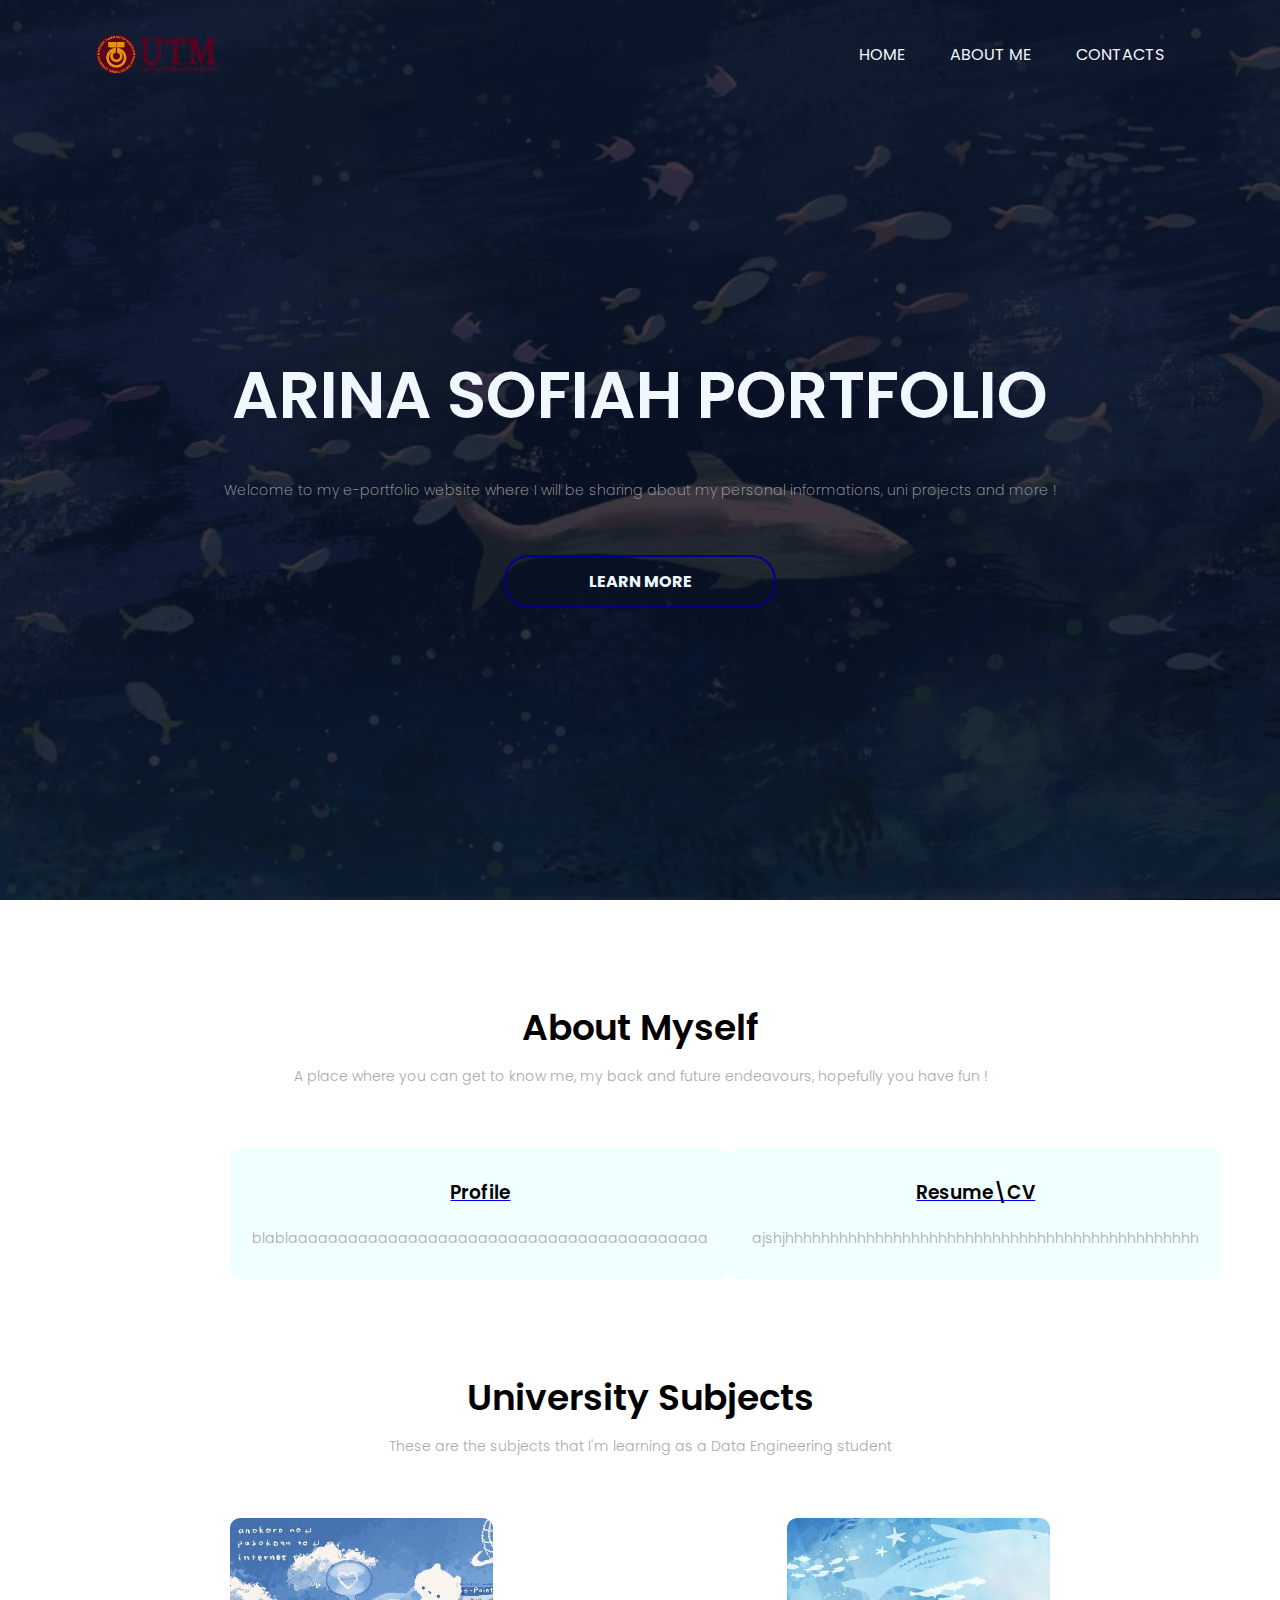
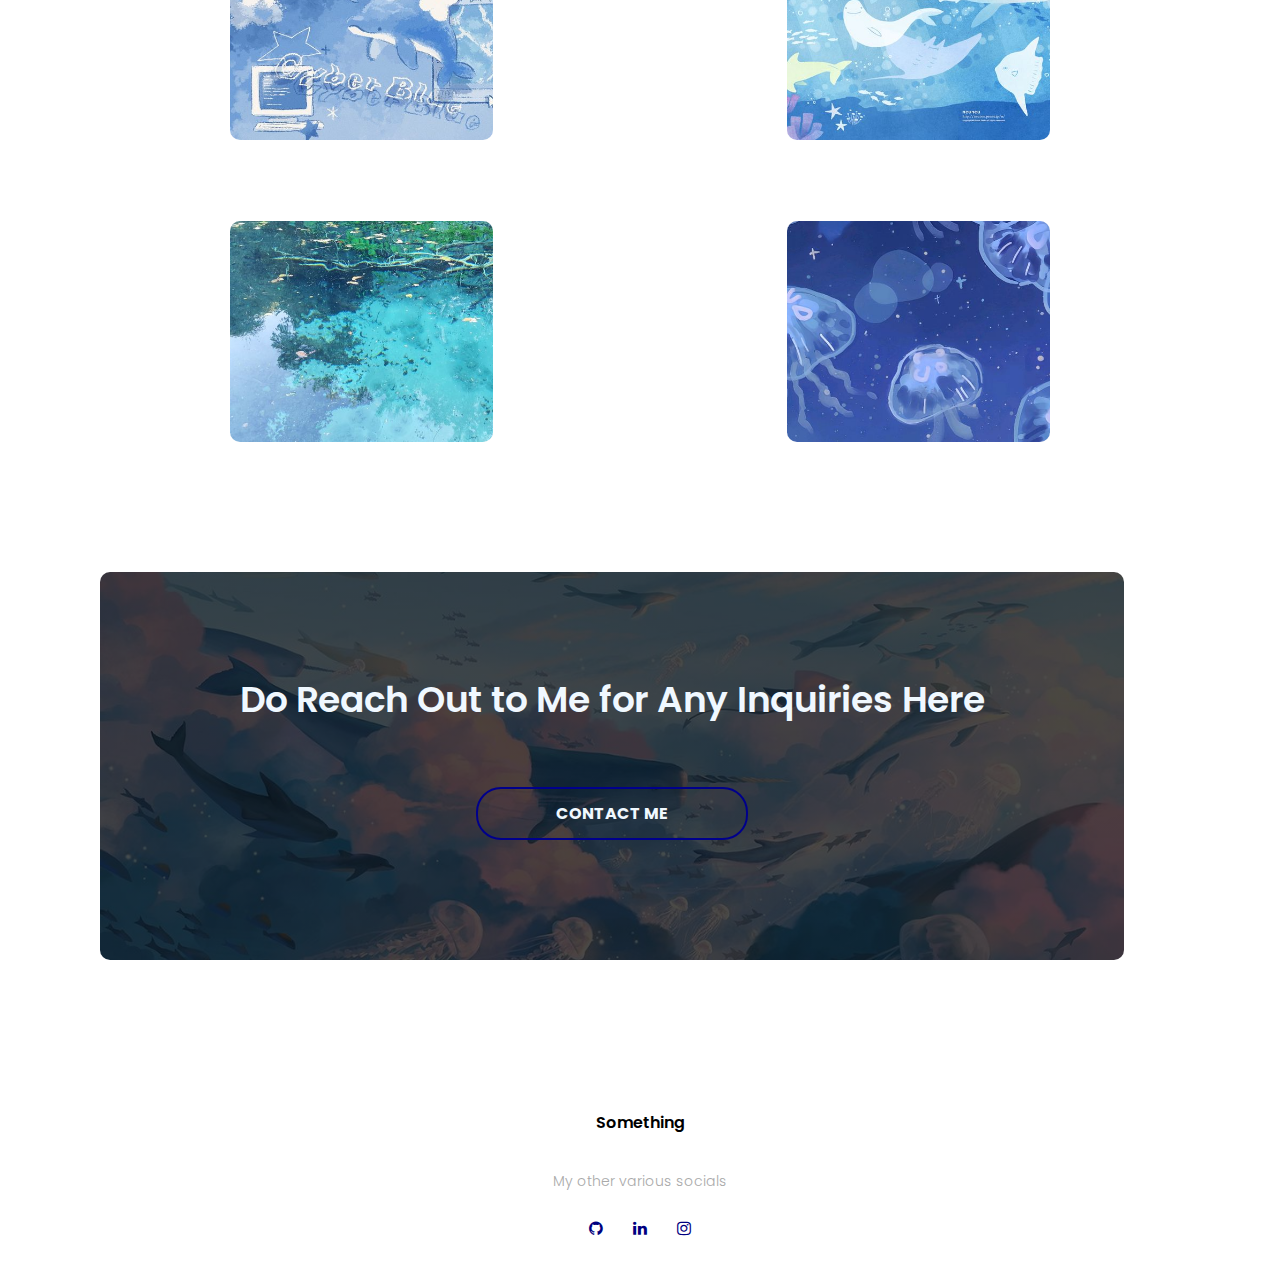
==== index.html @ afb5c83b "Update index.html" ====
<!DOCTYPE html>
<html lang="en">
<head>
    <meta charset="UTF-8">
    <meta name="viewport" content="width=device-width, initial-scale=1.0">
    <title>Arina's Portfolio</title>
    <link rel="stylesheet" href="style.css">
    <link rel="preconnect" href="https://fonts.googleapis.com">
    <link rel="preconnect" href="https://fonts.gstatic.com" crossorigin>
    <link href="https://fonts.googleapis.com/css2?family=Poppins:wght@100;200;300;400;600;700&display=swap" rel="stylesheet">
    <link rel="stylesheet" href="https://cdnjs.cloudflare.com/ajax/libs/font-awesome/4.7.0/css/font-awesome.min.css">
</head>
<body>
    <section class="banner">
        <div class="navbar">
            <img src="logo.png" class="logo">
            <ul>
                <li><a href="index.html">Home</a></li>
                <li><a href="about.html">About Me</a></li>
                <li><a href="contacts.html">contacts</a></li>
            </ul>
        </div>
        <div class="content">
            <h1> ARINA SOFIAH PORTFOLIO</h1>
            <p> Welcome to my e-portfolio website where I will be sharing about my personal
                informations, uni projects and more ! </p>
                
            <a href="https://github.com/arinasofiah" class="button">LEARN MORE</a>
                          
        </div>    

    </section>

    <section class="about">
        <h1>About Myself</h1>
        <p>A place where you can get to know me, my back and future endeavours, hopefully you have fun !</p>

        <div class="row">
            <div class="about-col">
                <a href="about.html"><h3>Profile</h3></a>
                <p>blablaaaaaaaaaaaaaaaaaaaaaaaaaaaaaaaaaaaaaaaaaa</p>
                </div>
           
            <div class="about-col">
                <a href="images/resume arina sofiah.pdf"><h3>Resume\CV</h3></a>
                <p>ajshjhhhhhhhhhhhhhhhhhhhhhhhhhhhhhhhhhhhhhhhhhhhhhh</p>
                </div>

        </div>
    </section>  

    
    <section class="courses">
        <h1>University Subjects</h1>
        <p>These are the subjects that I'm learning as a Data Engineering student</p>
    
        <div class="row">
            <div class="courses-col">
                <img src="images/background 2.jpg">
                <div class="layer">
                    <li><a href="https://github.com/arinasofiah/year_1/tree/a044327283d3e366080dff22bee37751c5e391e4/SECP1513"><h3>SECP 1513</h3></a></li>
                </div>
            </div>
            <div class="courses-col">
                <img src="images/background 3.jpg">
                <div class="layer">
                    <li><a href="https://github.com/arinasofiah/year_1/tree/a044327283d3e366080dff22bee37751c5e391e4/SECI1013"><h3>SEC1 1013</h3></a></li>
                </div>
            </div>
        </div>
            
        <div class="row">
            <div class="courses-col">
                <img src="images/background 4.jpg">
                <div class="layer">
                    <li><a href="https://github.com/arinasofiah/year_1/tree/a044327283d3e366080dff22bee37751c5e391e4/SECJ1013"><h3>SECJ 1013</h3></a></li>
                </div>
            </div>
            <div class="courses-col">
                <img src="images/background 5.jpg">
                <div class="layer">
                    <li><a href="https://github.com/arinasofiah/year_1/tree/a044327283d3e366080dff22bee37751c5e391e4/SECR1013"><h3>SECR 1013</h3></a></li>
                </div>
            </div>
        </div>    
            
           
        
    
     </section>

     <section class="cta">
        <h1>Do Reach Out to Me for Any Inquiries Here</h1>
        <a href="contacts.html" class="button">CONTACT ME</a>
     </section>
     
   <section class="footer">
        <h4>Something</h4>
        <p>My other various socials</p>
        <div class="icons">
            <a href="https://github.com/arinasofiah"><i class="fa fa-github"></i></a>
            <a href="https://www.linkedin.com/in/arinasofiah"><i class="fa fa-linkedin"></i></a>
            <a href="https://www.instagram.com/sfhmiese?igsh=MWZ3aHIzMnVkb2htaw=="><i class="fa fa-instagram"></i></a>
        </div>
    </section> 
    
</body>
</html>
---- style.css ----
*{
    margin: 0;
    padding: 0;
    font-family: 'Poppins', sans-serif;

}
.banner{
    width: 100%;
    height: 100vh;
    background-image:linear-gradient(rgba(0,0,0,0.75),rgba(0,0,0,0.75)),url("images/background\ 1.jpg");
    background-size: cover;
    background-position: center;
    position: relative;
}
.navbar{
    width: 85%;
    margin: auto;
    padding: 35px 0;
    display: flex;
    align-items: center;
    justify-content: space-between;
}
.logo{
    width: 120px;
    cursor: pointer;
}
.navbar ul li{
    list-style: none;
    display: inline-block;
    margin: 0 20px;
    position: relative;
}
.navbar ul li a{
    text-decoration: none;
    color: aliceblue;
    text-transform: uppercase;
}
.navbar ul li::after{
    content: '';
    height: 3px;
    width: 0;
    background: darkblue;
    position: absolute;
    left: 0;
    bottom: -10px ;
    transition: 0.5s;
}
.navbar ul li:hover::after{
    width: 100%;
}
.content{
    width: 100%;
    position: absolute;
    top: 50%;
    transform: translateY(-50%);
    text-align: center;
    color: aliceblue;
}
.content h1{
    font-size: 65px;
    margin-top: 75px;
}
.content p{
    margin: 20px auto;
    font-weight: 200;
    line-height: 30px;
}
.button{
    display: inline-block;
    width: 200px;
    text-decoration: none;
    padding: 12px 34px;
    text-align: center;
    margin: 20px 10px;
    border-radius: 25px;
    font-weight: bold;
    border: 2px solid darkblue;
    background: transparent;
    color: aliceblue;
    cursor: pointer;
    position: relative;
 }

.blue-button{
    color: darkblue;
} 

.button:hover{
    border: 2px solid darkblue;
    background: darkblue;
    transition: 0.5s;
}


.about{
    width: 80%;
    margin: auto;
    text-align: center;
    padding-top: 100px;
}

h1{

    font-size: 36px;
    font-weight: 600;
}
p{
    color: darkgrey;
    font-size: 14px;
    font-weight: 300;
    line-height: 22px;
    padding: 10px;
}
.row{
    margin-left: 10%;
    margin-right: 10%;
    margin-top: 5%;
    display: flex;
    justify-content: space-between ;
}
.about-col{
    flex-basis: 32%;
    background: azure;
    border-radius: 10px;
    margin-bottom: 5%;
    padding: 20px 12px;
    box-sizing: border-box;
    transition: 0.5s;
}
h3{
    color: black;
    text-decoration: none;
    text-align: center;
    font-weight: 600;
    margin: 10px 0;
}
.about-col:hover{
    box-shadow: 0 0 20px 0px rgba(0,0,0,0.2);

}
.courses{
    width: 80%;
    margin: auto;
    text-align: center;
    padding-top: 50px;
}

.courses-col{
    flex-basis: 32%;
    border-radius: 10px;
    margin-bottom: 30px;
    position: relative;
    overflow: hidden;
}
.courses-col img{
    width: 150%;
    height: auto;
    display: block;
}
.layer{
    background: transparent;
    height: 100%;
    width: 100%;
    position: absolute;
    top: 0;
    left: 0;
    transition: 0.5s;
}
.layer:hover{
    background: rgba(0,0,0,0.75);

}
.layer h3{
    width: 100%;
    font-weight: 500;
    color: aliceblue;
    font-size: 26px;
    bottom: 0;
    left: 50%;
    transform: translateX(-50%);
    position: absolute;
    opacity: 0;
    transition: 0.5s;
}

.layer:hover h3{
    bottom: 39%;
    opacity: 1;
}

.cta{
    margin: 100px;
    width: 80%;
    background-image: linear-gradient(rgba(0,0,0,0.7),rgba(0,0,0,0.7)0)
    ,url(images/background\ 6.jpg) ;
    background-position: center;
    background-size: cover;
    border-radius: 10px;
    text-align: center;
    padding: 100px 0;
}
.cta h1{
    color: aliceblue;
    margin-bottom: 40px;
    padding: 0;
}

.footer{
    width: 100%;
    text-align: center;
    padding: 30px 0;
}
.footer h4{
    margin-bottom: 25px;
    margin-top: 20px;
    font-weight: 600;
}
.icons .fa{
    color: navy;
    margin: 0 13px;
    cursor: pointer;
    padding: 18px 0;

}

.sub-banner{
    height: 50vh;
    width: 100%;
    background-image:linear-gradient(rgba(0,0,0,0.75),rgba(0,0,0,0.75)),url("images/background\ 1.jpg");
    background-position: center;
    background-size: cover;
    text-align: center;
    color: aliceblue;
}
.sub-banner h1{
    margin-top: 80px;
}
.about-me{
    width: 80%;
    margin: auto;
    padding-top: 80px;
    padding-bottom: 50px;
}
.aboutm-col{
    flex-basis: 48%;
    padding: 30px 2px;
}
.aboutm-col img{
    width: 100%;
}
.aboutm-col h1{
    padding-top: 0;
}
.aboutm-col p{
    padding: 15px 0;
}

.location{
    width: 80%;
    margin: auto;
    padding: 80px 0;
}
.location iframe{
    width: 100%;
}
.contact-me{
    width: 80%;
    margin: auto;
}
.contact-col{
    flex-basis: 48%;
    margin-bottom: 30px;
}
.contact-col div{
    display: flex;
    align-items: center;
    margin-bottom: 40px;
}
.contact-col div .fa{
    font-size: 28px;
    color: navy;
    margin: 10px;
    margin-right: 30px;
}
.contact-col div p{
    padding: 0;
}
.contact-col div h5{
    font-size: 20px;
    margin-bottom:  5px; 
    color: #555;
    font-weight: 400;
}
.contact-col input, .contact-col textarea{
    width: 100%;
    padding: 15px;
    margin-bottom: 17px;
    outline: none;
    border: 1px solid gray;
}
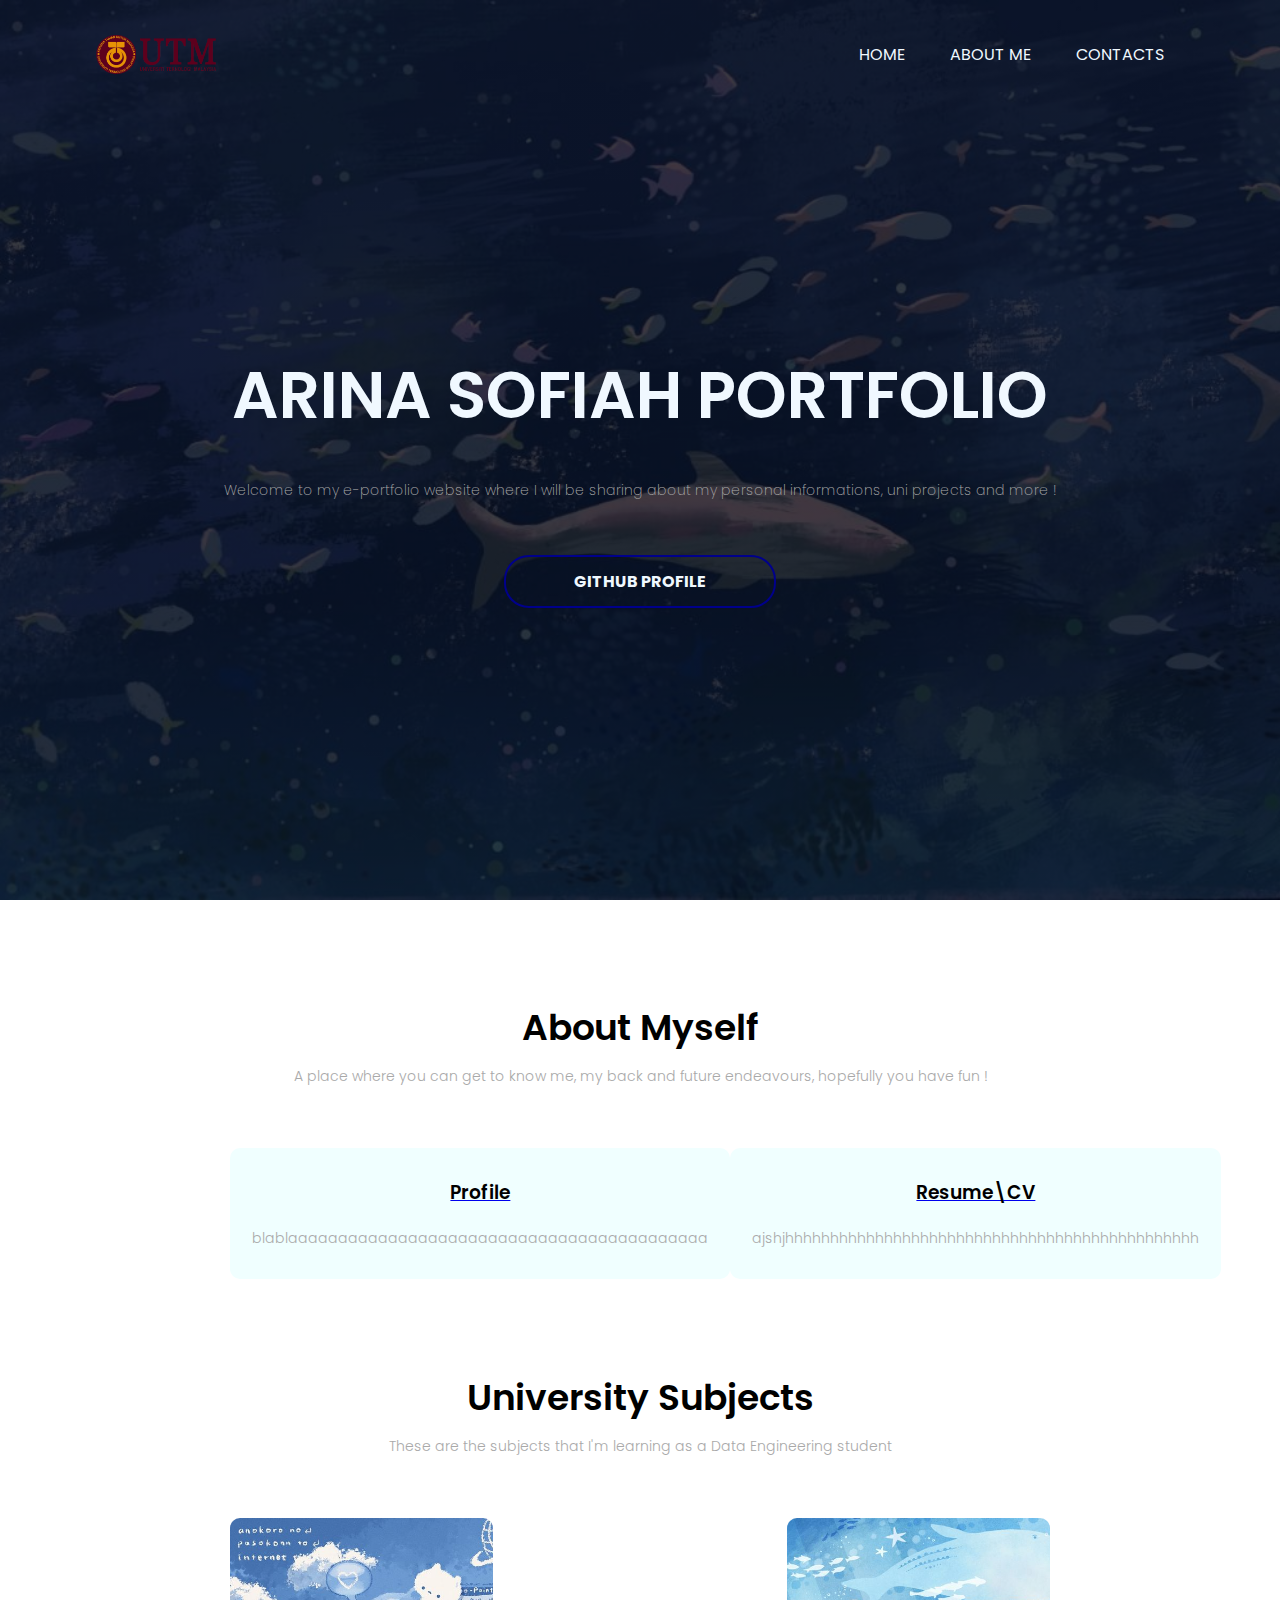
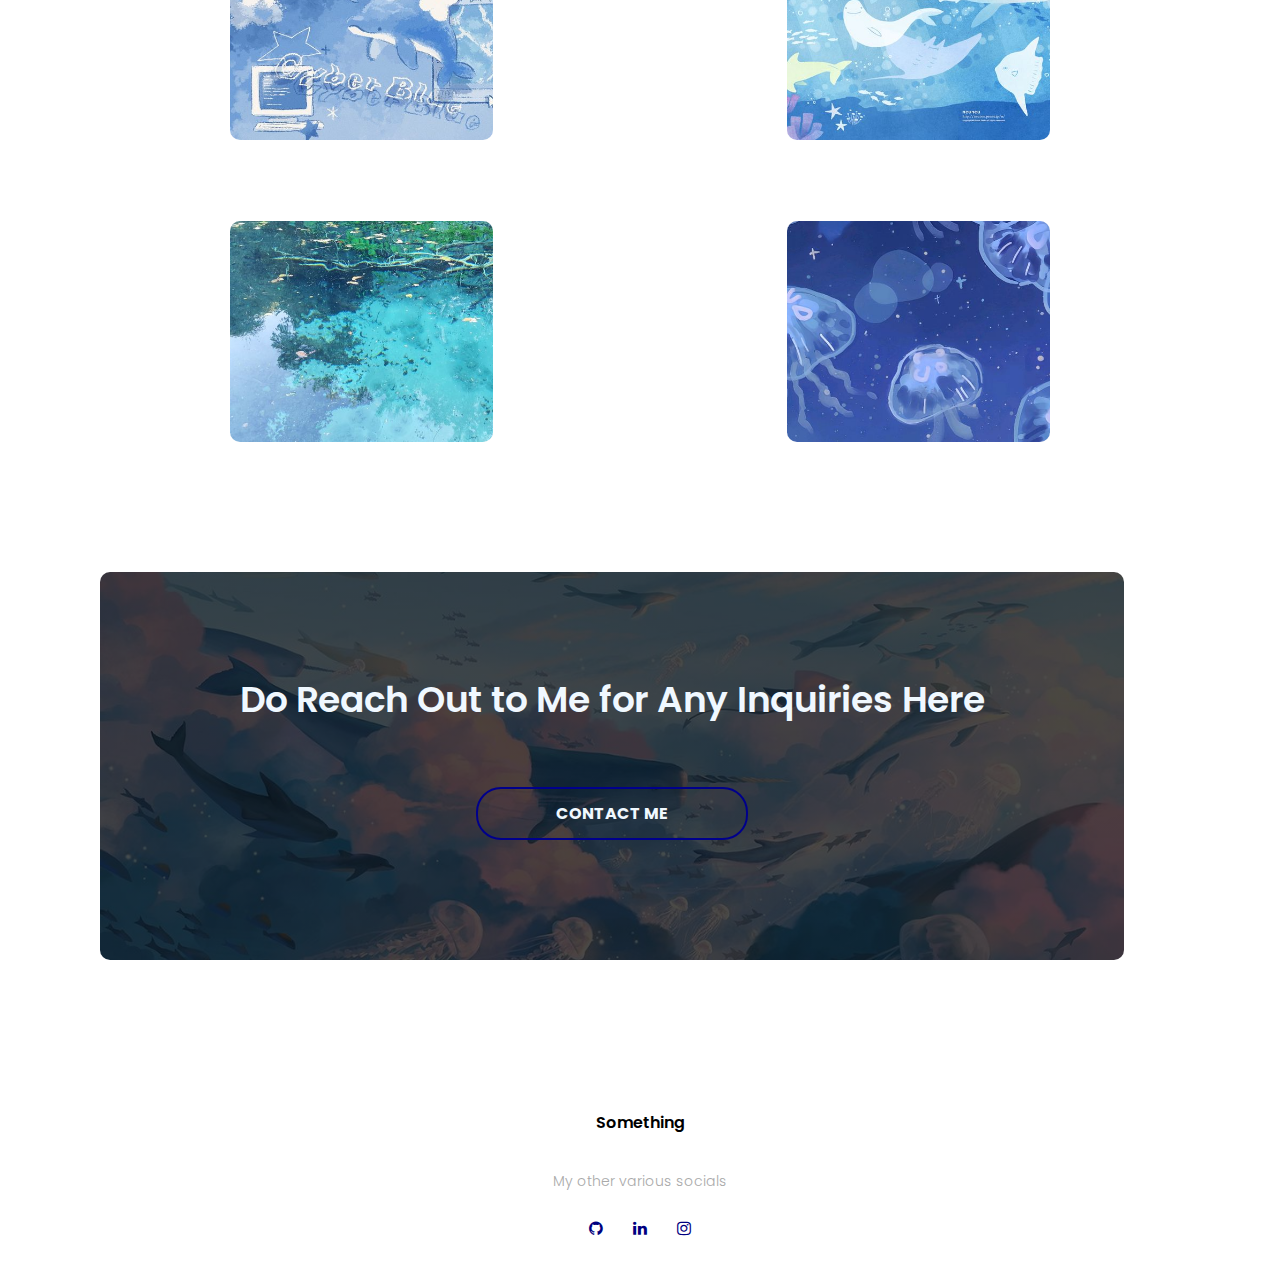
==== commit f5ef1a65: "Update index.html" ====
--- a/index.html
+++ b/index.html
@@ -25,7 +25,7 @@
             <p> Welcome to my e-portfolio website where I will be sharing about my personal
                 informations, uni projects and more ! </p>
                 
-            <a href="https://github.com/arinasofiah" class="button">LEARN MORE</a>
+            <a href="https://github.com/arinasofiah" class="button">GITHUB PROFILE</a>
                           
         </div>    
 
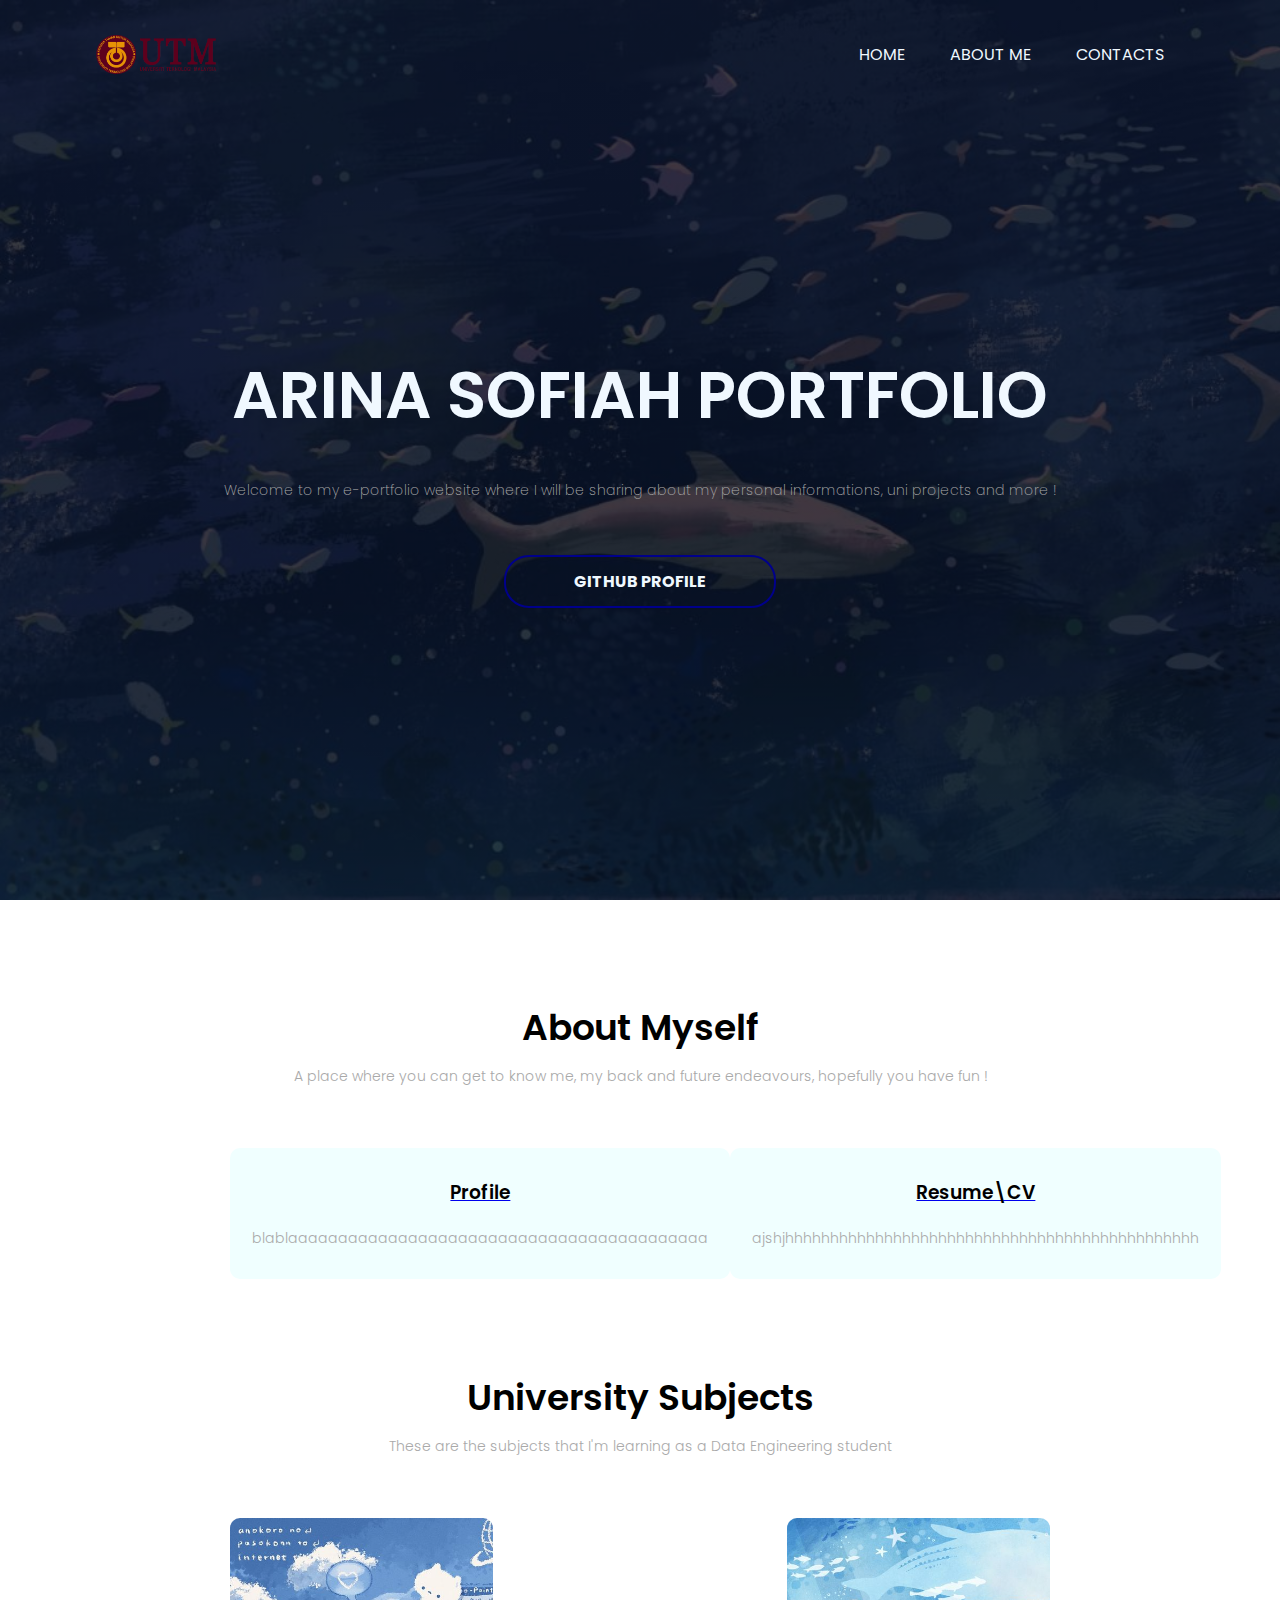
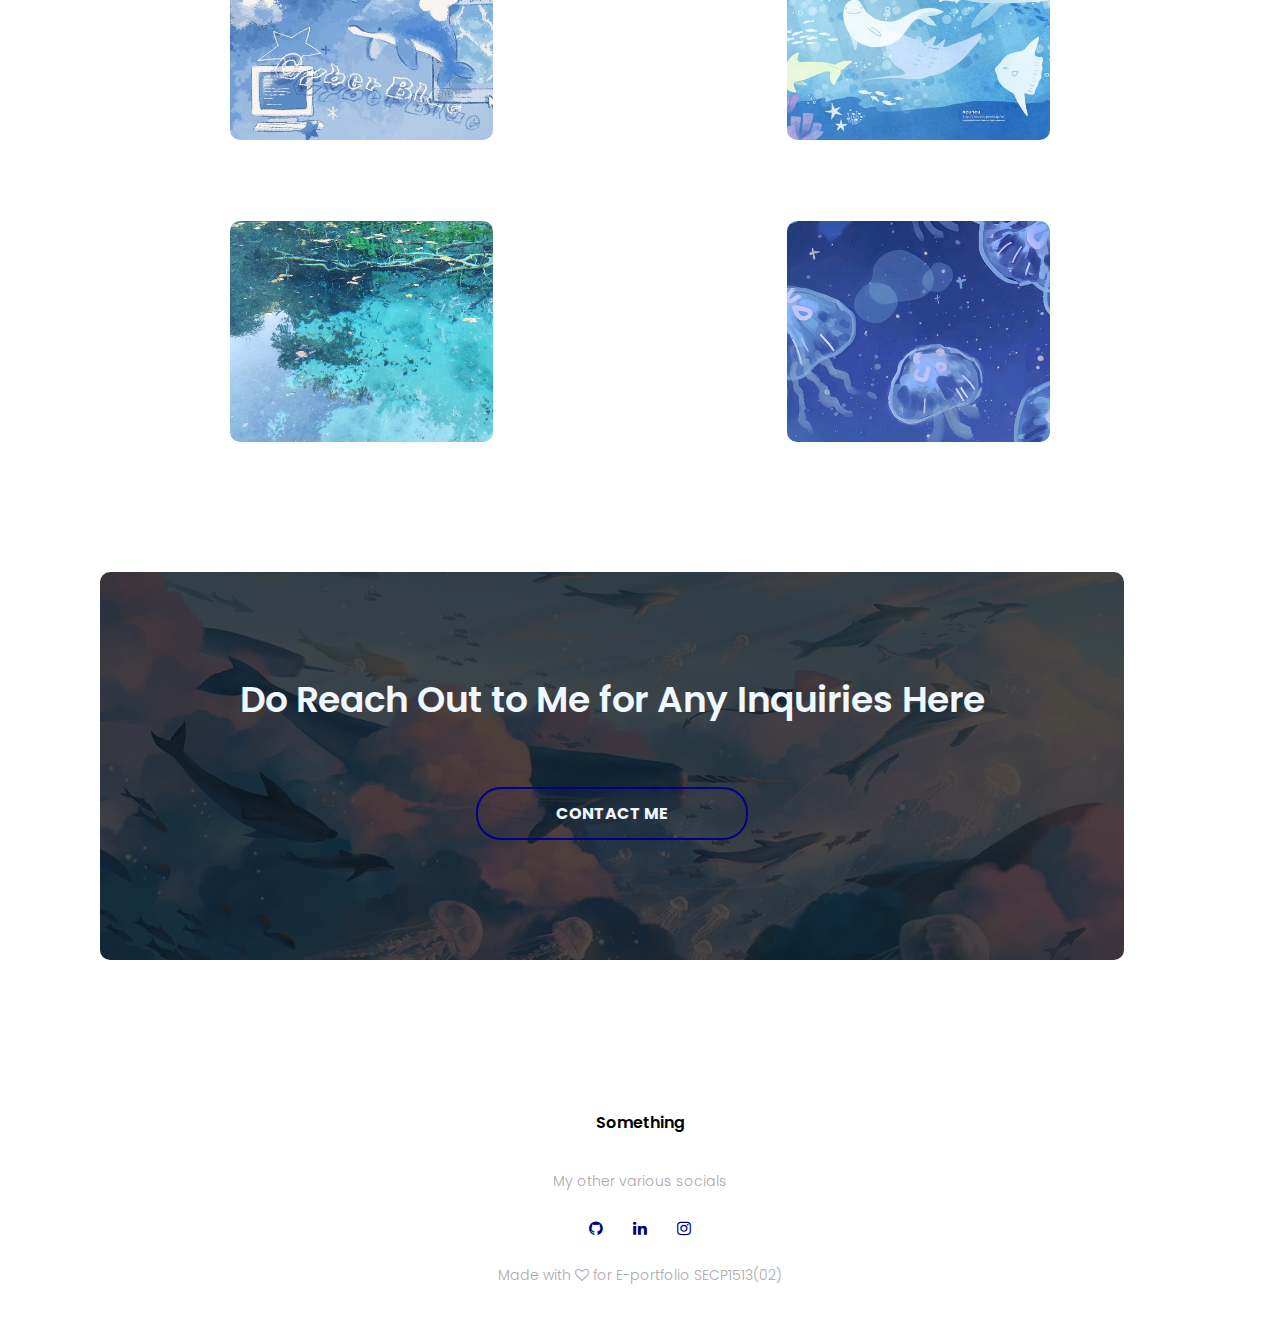
==== commit 327e2d0a: "Update index.html" ====
--- a/index.html
+++ b/index.html
@@ -102,6 +102,7 @@
             <a href="https://www.linkedin.com/in/arinasofiah"><i class="fa fa-linkedin"></i></a>
             <a href="https://www.instagram.com/sfhmiese?igsh=MWZ3aHIzMnVkb2htaw=="><i class="fa fa-instagram"></i></a>
         </div>
+       <p>Made with <i class="fa fa-heart-o"></i> for E-portfolio SECP1513(02)</p>
     </section> 
     
 </body>
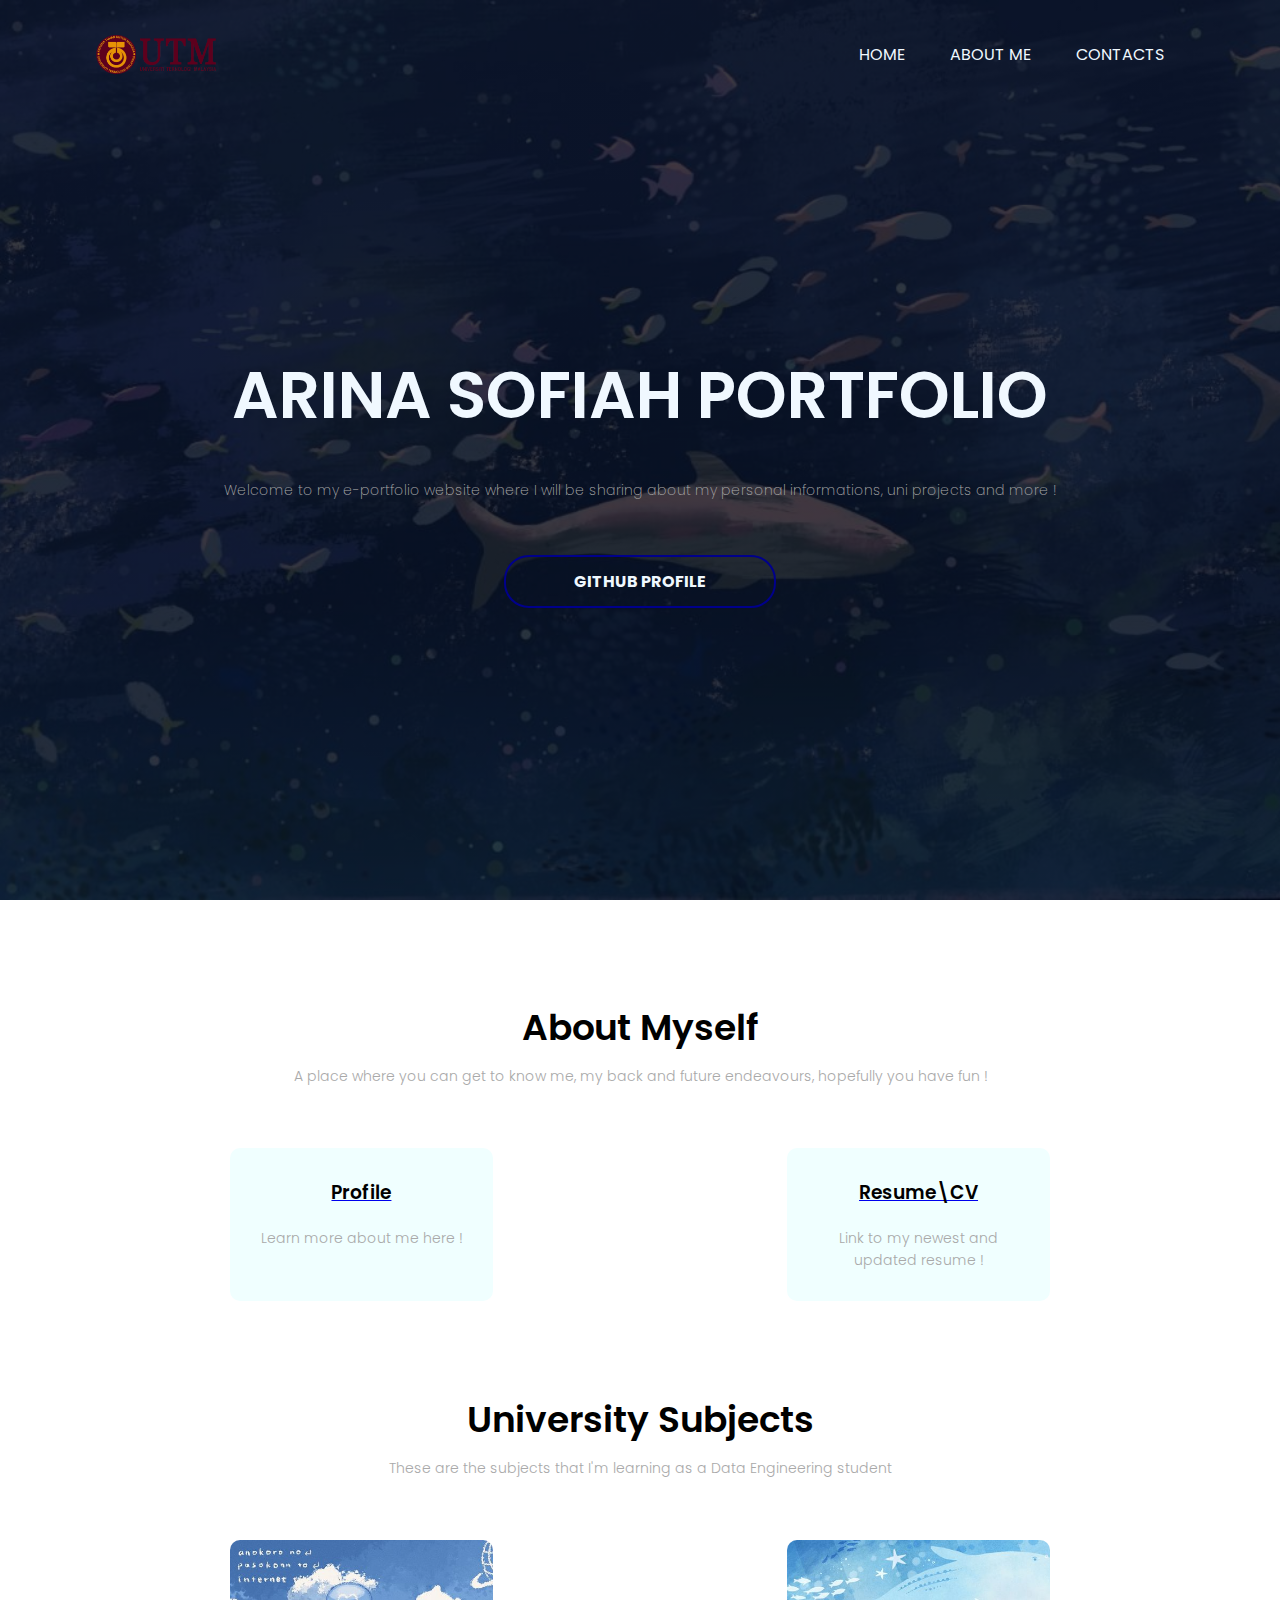
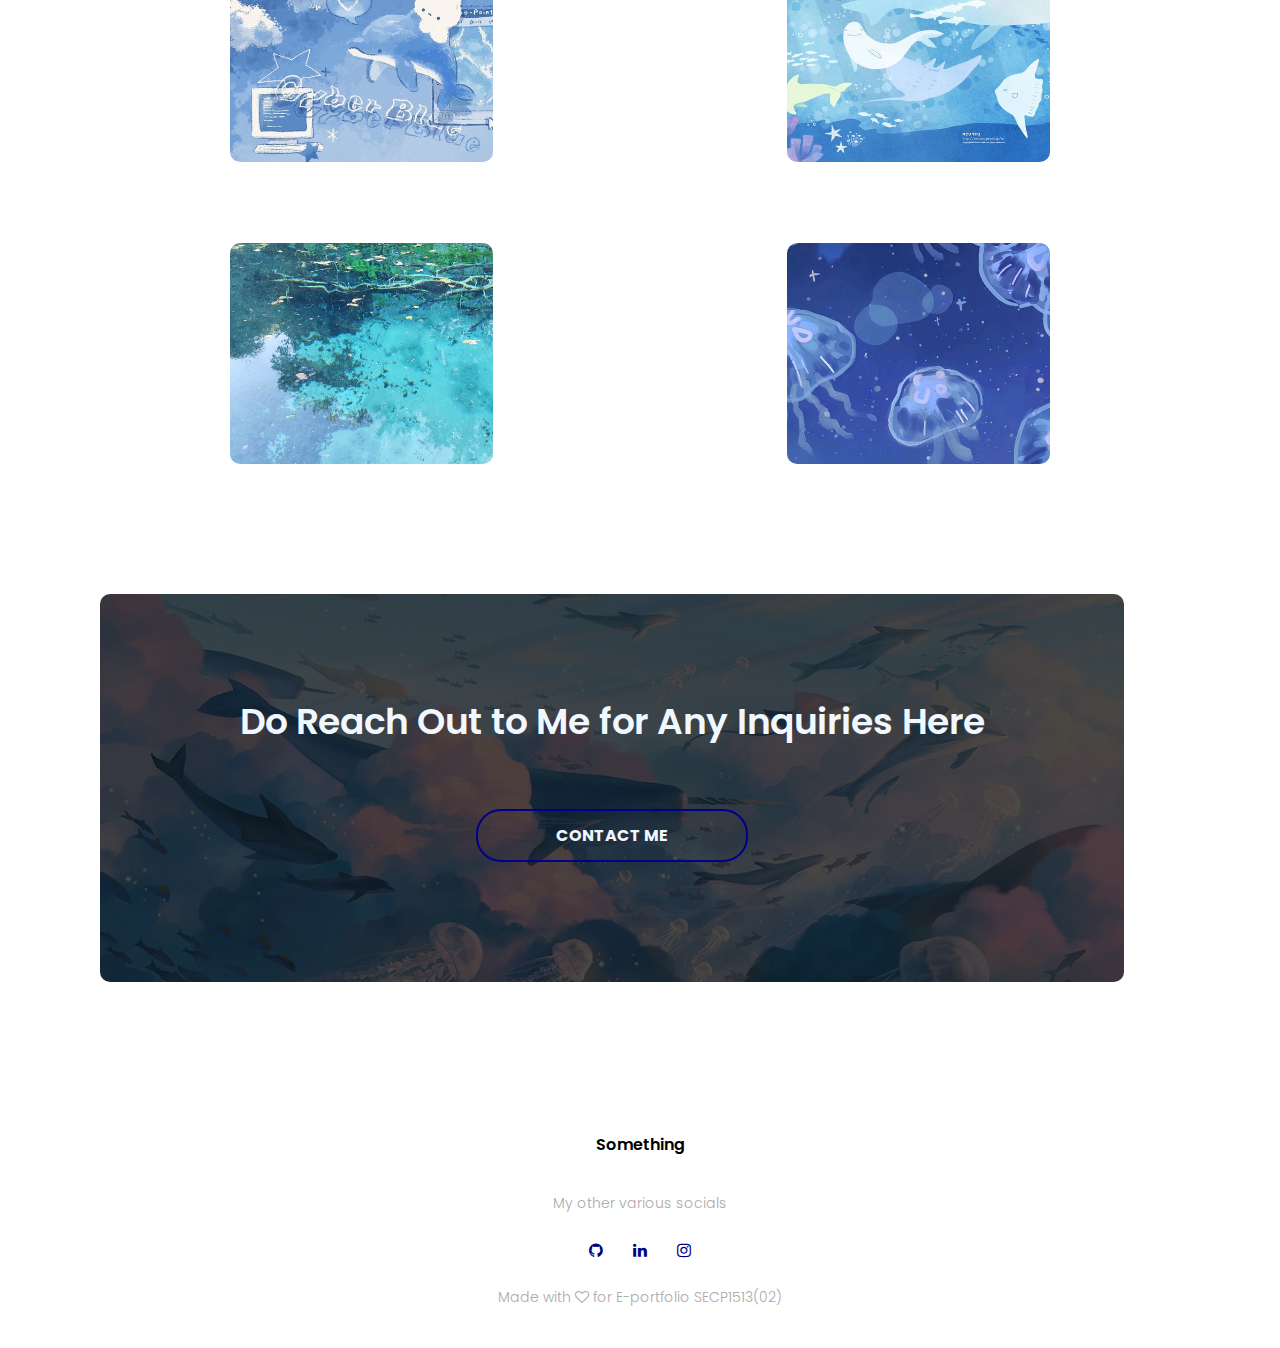
==== commit 9937c4a1: "Update index.html" ====
--- a/index.html
+++ b/index.html
@@ -38,12 +38,12 @@
         <div class="row">
             <div class="about-col">
                 <a href="about.html"><h3>Profile</h3></a>
-                <p>blablaaaaaaaaaaaaaaaaaaaaaaaaaaaaaaaaaaaaaaaaaa</p>
+                <p>Learn more about me here !</p>
                 </div>
            
             <div class="about-col">
                 <a href="images/resume arina sofiah.pdf"><h3>Resume\CV</h3></a>
-                <p>ajshjhhhhhhhhhhhhhhhhhhhhhhhhhhhhhhhhhhhhhhhhhhhhhh</p>
+                <p>Link to my newest and updated resume !</p>
                 </div>
 
         </div>
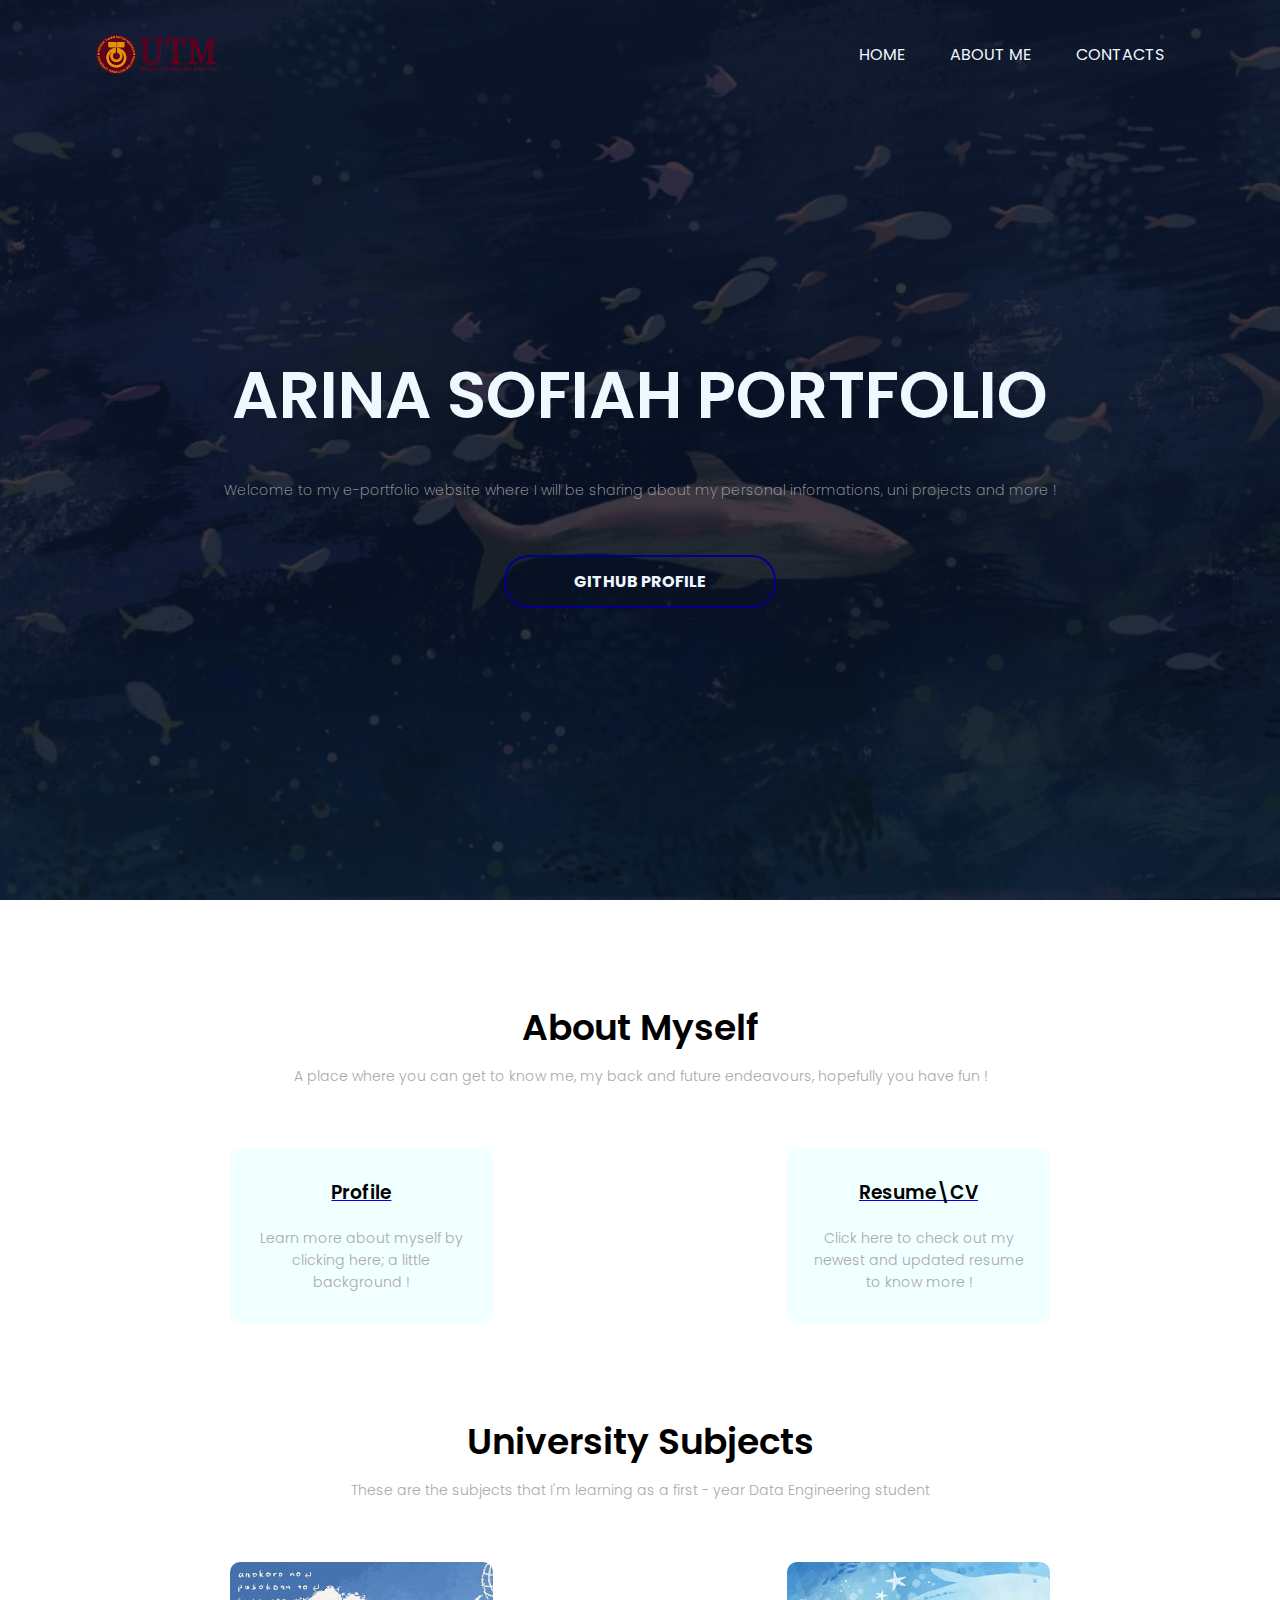
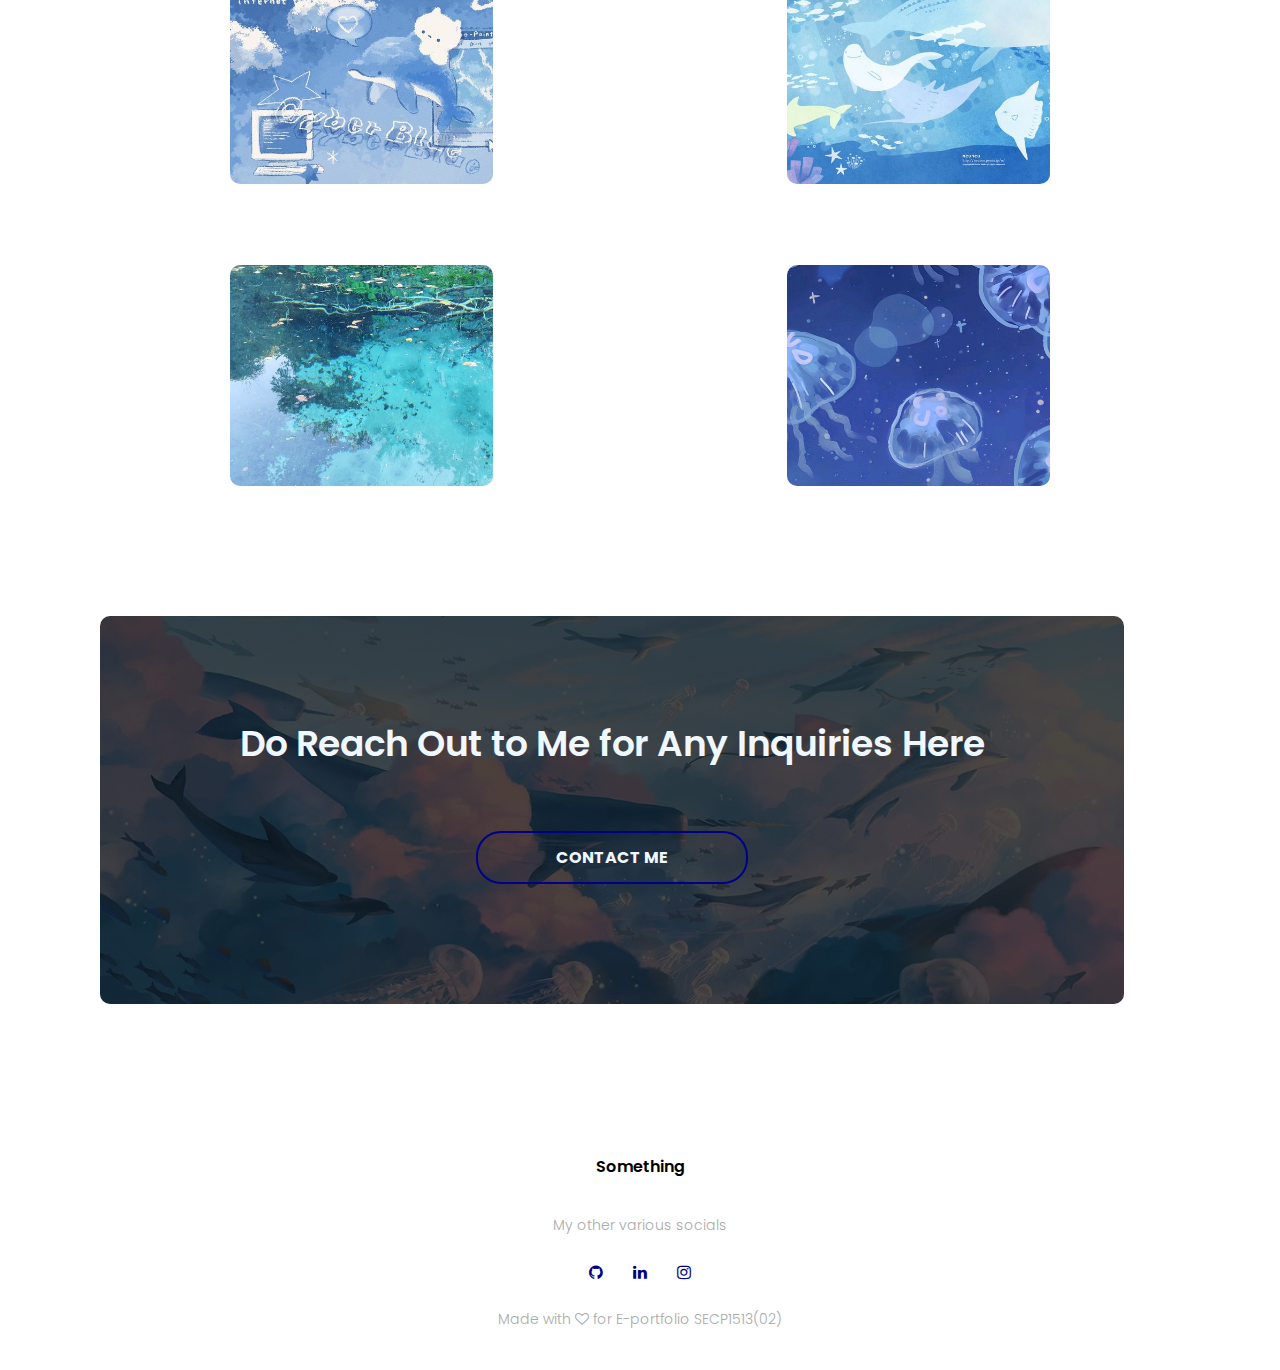
==== commit 88e1d767: "Update index.html" ====
--- a/index.html
+++ b/index.html
@@ -38,12 +38,12 @@
         <div class="row">
             <div class="about-col">
                 <a href="about.html"><h3>Profile</h3></a>
-                <p>Learn more about me here !</p>
+                <p>Learn more about myself by clicking here; a little background !</p>
                 </div>
            
             <div class="about-col">
                 <a href="images/resume arina sofiah.pdf"><h3>Resume\CV</h3></a>
-                <p>Link to my newest and updated resume !</p>
+                <p>Click here to check out my newest and updated resume to know more !</p>
                 </div>
 
         </div>
@@ -52,7 +52,7 @@
     
     <section class="courses">
         <h1>University Subjects</h1>
-        <p>These are the subjects that I'm learning as a Data Engineering student</p>
+        <p>These are the subjects that I'm learning as a first - year Data Engineering student</p>
     
         <div class="row">
             <div class="courses-col">
